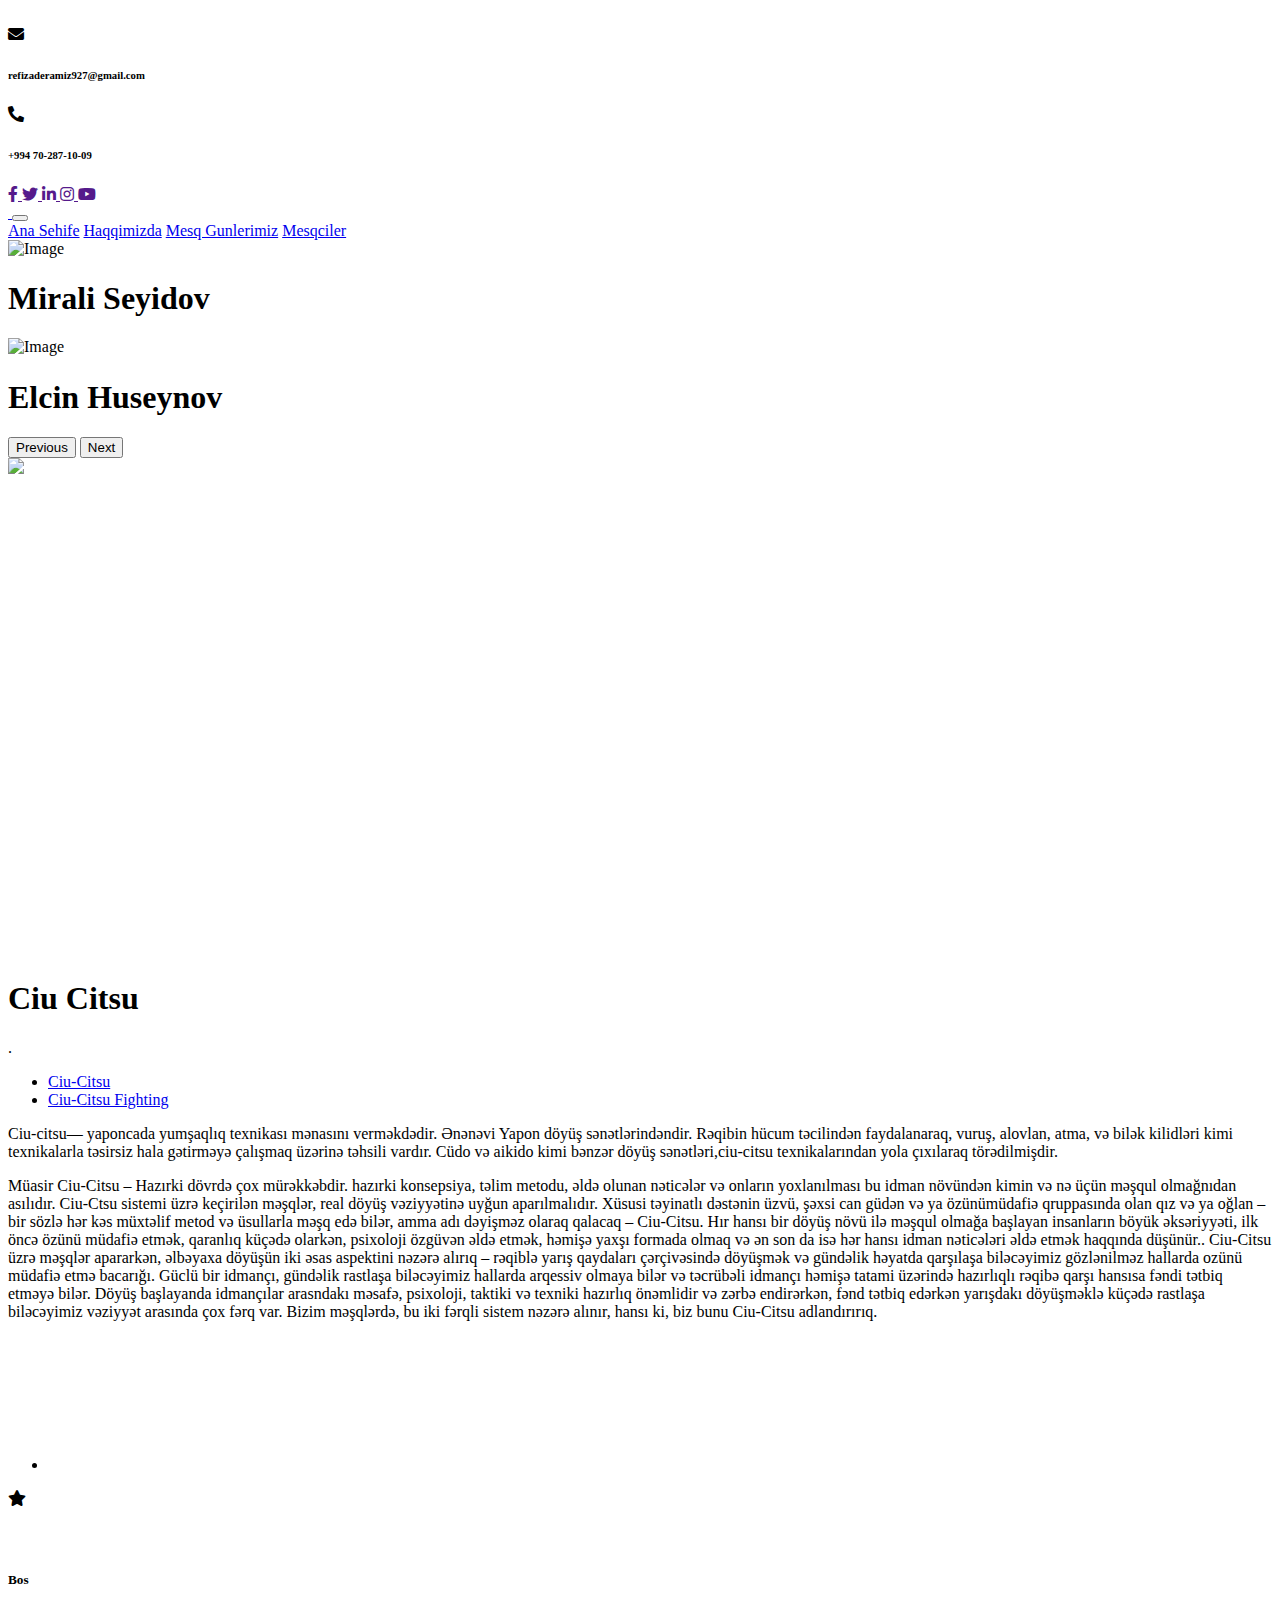
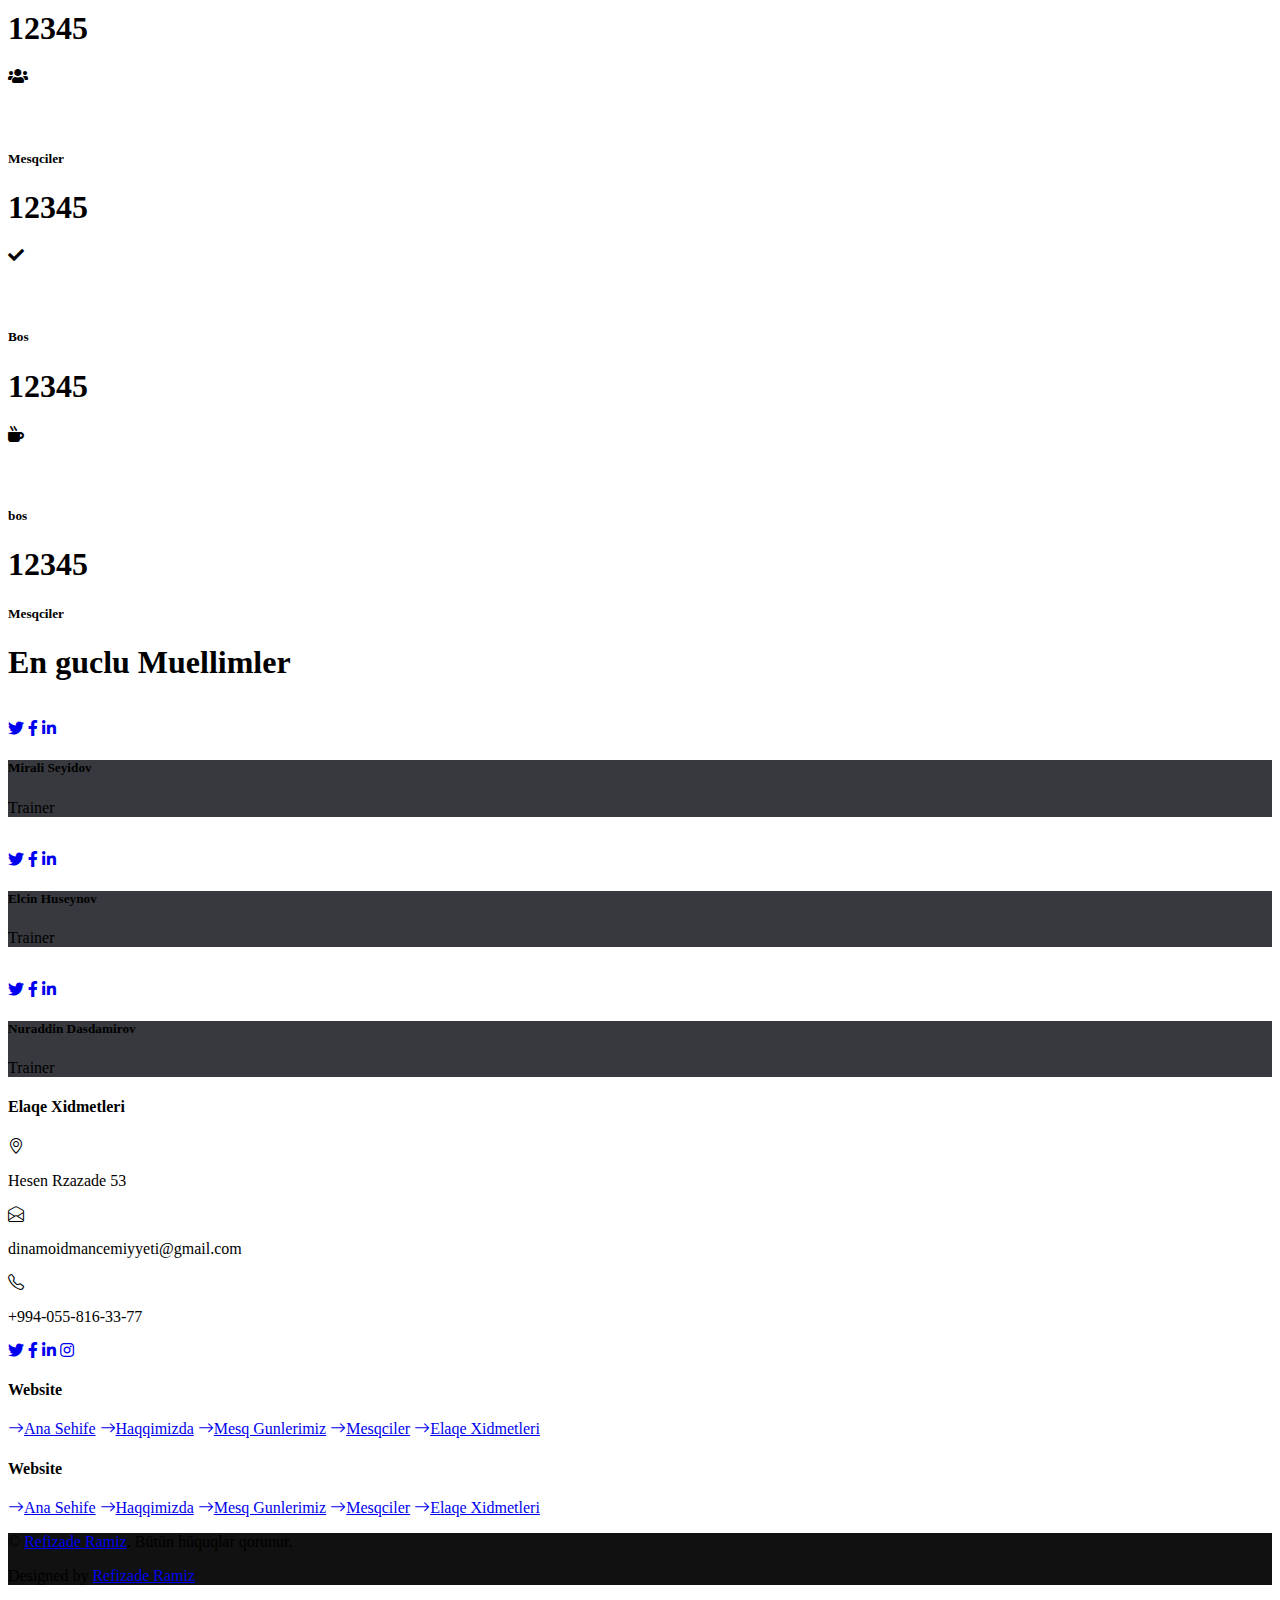
==== index.html @ 53414507 "Create index.html" ====
<!DOCTYPE html>
<html lang="en">

<head>
    <meta charset="utf-8">
    <title>Daxili Isler nazirliyi</title>
    <meta content="width=device-width, initial-scale=1.0" name="viewport">
    <meta content="Free HTML Templates" name="keywords">
    <meta content="Free HTML Templates" name="description">

    <link href="img/favicon.ico" rel="icon">

    <link rel="preconnect" href="https://fonts.gstatic.com">
    <link href="https://fonts.googleapis.com/css2?family=Oswald:wght@400;500;600;700&family=Rubik&display=swap" rel="stylesheet"> 

    <link href="https://cdnjs.cloudflare.com/ajax/libs/font-awesome/5.15.0/css/all.min.css" rel="stylesheet">
    <link href="https://cdn.jsdelivr.net/npm/bootstrap-icons@1.4.1/font/bootstrap-icons.css" rel="stylesheet">
    <link href="lib/flaticon/font/flaticon.css" rel="stylesheet">

    <link href="lib/owlcarousel/assets/owl.carousel.min.css" rel="stylesheet">

    <link href="css/bootstrap.min.css" rel="stylesheet">

    <link href="css/style.css" rel="stylesheet">
</head>

<body>
    <div class="container-fluid bg-dark px-0">
        <div class="row gx-0">
            <div class="col-lg-3 bg-dark d-none d-lg-block">
                <a href="index.html" class="navbar-brand w-100 h-100 m-0 p-0 d-flex align-items-center justify-content-center">
                  <img src="img/Limav-Flat-Gradient-Social-Whatsapp.ico" alt="" class="2">
                </a>
            </div>
            <div class="col-lg-9">
                <div class="row gx-0 bg-secondary d-none d-lg-flex">
                    <div class="col-lg-7 px-5 text-start">
                        <div class="h-100 d-inline-flex align-items-center py-2 me-4">
                            <i class="fa fa-envelope text-primary me-2"></i>
                            <h6 class="mb-0">refizaderamiz927@gmail.com</h6>
                        </div>
                        <div class="h-100 d-inline-flex align-items-center py-2">
                            <i class="fa fa-phone-alt text-primary me-2"></i>
                            <h6 class="mb-0">+994 70-287-10-09</h6>
                        </div>
                    </div>
                    <div class="col-lg-5 px-5 text-end">
                        <div class="d-inline-flex align-items-center py-2">
                            <a class="btn btn-light btn-square rounded-circle me-2" href="">
                                <i class="fab fa-facebook-f"></i>
                            </a>
                            <a class="btn btn-light btn-square rounded-circle me-2" href="">
                                <i class="fab fa-twitter"></i>
                            </a>
                            <a class="btn btn-light btn-square rounded-circle me-2" href="">
                                <i class="fab fa-linkedin-in"></i>
                            </a>
                            <a class="btn btn-light btn-square rounded-circle me-2" href="">
                                <i class="fab fa-instagram"></i>
                            </a>
                            <a class="btn btn-light btn-square rounded-circle" href="">
                                <i class="fab fa-youtube"></i>
                            </a>
                        </div>
                    </div>
                </div>
                <nav class="navbar navbar-expand-lg bg-dark navbar-dark p-3 p-lg-0 px-lg-5">
                    <a href="index.html" class="navbar-brand d-block d-lg-none">
                        <img src="img/Limav-Flat-Gradient-Social-Whatsapp.ico" alt="">
                    </a>
                    <button type="button" class="navbar-toggler" data-bs-toggle="collapse" data-bs-target="#navbarCollapse">
                        <span class="navbar-toggler-icon"></span>
                    </button>
                    <div class="collapse navbar-collapse justify-content-between" id="navbarCollapse">
                        <div class="navbar-nav mr-auto py-0">
                            <a href="index.html" class="nav-item nav-link active">Ana Sehife</a>
                            <a href="about.html" class="nav-item nav-link">Haqqimizda</a>
                            <a href="class.html" class="nav-item nav-link">Mesq Gunlerimiz</a>
                            <a href="team.html" class="nav-item nav-link">Mesqciler</a>
                            <div class="nav-item dropdown">
                            </div>  
                        </div>
                    
                    </div>
                </nav>
            </div>
        </div>
    </div>

    <div class="container-fluid p-0 mb-5">
        <div id="header-carousel" class="carousel slide" data-bs-ride="carousel">
            <div class="carousel-inner">
                <div class="carousel-item active">
                    <img class="w-100" src="img/team-1.jpg" alt="Image">
                    <div class="carousel-caption d-flex flex-column align-items-center justify-content-center">
                        <div class="p-3" style="max-width: 900px;">
                            <h5 class="text-white text-uppercase"></h5>
                            <h1 class="display-2 text-white text-uppercase mb-md-4">Mirali Seyidov</h1>
                        </div>
                    </div>
                </div>
                <div class="carousel-item">
                    <img class="w-100" src="img/team-2.jpg" alt="Image">
                    <div class="carousel-caption d-flex flex-column align-items-center justify-content-center">
                        <div class="p-3" style="max-width: 900px;">
                            <h5 class="text-white text-uppercase"></h5>
                            <h1 class="display-2 text-white text-uppercase mb-md-4">Elcin Huseynov</h1>
                        </div>
                    </div>
                </div>
            </div>
            <button class="carousel-control-prev" type="button" data-bs-target="#header-carousel"
                data-bs-slide="prev">
                <span class="carousel-control-prev-icon" aria-hidden="true"></span>
                <span class="visually-hidden">Previous</span>
            </button>
            <button class="carousel-control-next" type="button" data-bs-target="#header-carousel"
                data-bs-slide="next">
                <span class="carousel-control-next-icon" aria-hidden="true"></span>
                <span class="visually-hidden">Next</span>
            </button>
        </div>
    </div>
    <div class="container-fluid p-5">
        <div class="row gx-5">
            <div class="col-lg-5 mb-5 mb-lg-0" style="min-height: 500px;">
                <div class="position-relative h-100">
                    <img class="position-absolute w-100 h-100 rounded" src="img/about.jpg" style="object-fit: cover;">
                </div>
            </div>
            <div class="col-lg-7">
                <div class="mb-4">
                    <h5 class="text-primary text-uppercase"></h5>
                    <h1 class="display-3 text-uppercase mb-0">Ciu Citsu</h1>
                </div>
                <h4 class="text-body mb-4"></h4>
                <p class="mb-4">.</p>
                <div class="rounded bg-dark p-5">
                    <ul class="nav nav-pills justify-content-between mb-3">
                        <li class="nav-item w-50">
                            <a class="nav-link text-uppercase text-center w-100 active" data-bs-toggle="pill" href="#pills-1">Ciu-Citsu</a>
                        </li>
                        <li class="nav-item w-50">
                                <a class="nav-link text-uppercase text-center w-100" data-bs-toggle="pill" href="#pills-2">Ciu-Citsu Fighting</a>
                        </li>
                    </ul>
                    <div class="tab-content">
                        <div class="tab-pane fade show active" id="pills-1">
                            <p class="text-secondary mb-0">Ciu-citsu— yaponcada yumşaqlıq texnikası mənasını verməkdədir. Ənənəvi Yapon döyüş sənətlərindəndir. Rəqibin hücum təcilindən faydalanaraq, vuruş, alovlan, atma, və bilək kilidləri kimi texnikalarla təsirsiz hala gətirməyə çalışmaq üzərinə təhsili vardır. Cüdo və aikido kimi bənzər döyüş sənətləri,ciu-citsu texnikalarından yola çıxılaraq törədilmişdir.</p>
                        </div>
                        <div class="tab-pane fade" id="pills-2">
                            <p class="text-secondary mb-0">Müasir Ciu-Citsu –  Hazırki dövrdə çox mürəkkəbdir. hazırki konsepsiya, təlim metodu, əldə olunan nəticələr və onların yoxlanılması bu idman növündən kimin və nə üçün məşqul olmağnıdan asılıdır.
                                Ciu-Ctsu sistemi üzrə keçirilən məşqlər, real döyüş vəziyyətinə uyğun aparılmalıdır. Xüsusi təyinatlı dəstənin üzvü, şəxsi can güdən və ya özünümüdafiə qruppasında olan qız və ya oğlan  – bir sözlə hər kəs müxtəlif metod və üsullarla məşq edə bilər, amma adı dəyişməz olaraq qalacaq – Ciu-Citsu.
                                Hır hansı bir döyüş növü ilə məşqul olmağa başlayan insanların böyük əksəriyyəti, ilk öncə özünü müdafiə etmək, qaranlıq küçədə olarkən, psixoloji özgüvən əldə etmək, həmişə yaxşı formada olmaq və ən son da isə hər hansı idman nəticələri əldə etmək haqqında düşünür..
                                Ciu-Citsu üzrə məşqlər apararkən, əlbəyaxa döyüşün iki əsas aspektini nəzərə alırıq – rəqiblə yarış qaydaları çərçivəsində döyüşmək və gündəlik həyatda qarşılaşa biləcəyimiz gözlənilməz hallarda ozünü müdafiə etmə bacarığı. Güclü bir idmançı, gündəlik rastlaşa biləcəyimiz hallarda arqessiv olmaya bilər və təcrübəli idmançı həmişə tatami üzərində hazırlıqlı rəqibə qarşı hansısa fəndi tətbiq etməyə bilər. Döyüş başlayanda idmançılar arasndakı məsafə, psixoloji, taktiki və texniki hazırlıq önəmlidir və zərbə endirərkən, fənd tətbiq edərkən yarışdakı döyüşməklə küçədə rastlaşa biləcəyimiz vəziyyət arasında çox fərq var. Bizim məşqlərdə, bu iki fərqli sistem nəzərə alınır, hansı ki, biz bunu Ciu-Citsu adlandırırıq.</p>
                        </div>
                    </div>
                </div>
            </div>
        </div>
    </div>
    <div class="container-fluid programe position-relative px-5 mt-5" style="margin-bottom: 135px;">
            </div>
            <div class="col-lg-12 col-md-6 text-center">
                <h1 class="text-uppercase text-light mb-4"></h1>
            </div>
        </div>
    </div>


    <div class="container-fluid p-5">
        <div class="mb-5 text-center">
            <h1 class="display-3 text-uppercase mb-0"></h1>
        </div>
        <div class="tab-class text-center">
            <ul class="nav nav-pills d-inline-flex justify-content-center bg-dark text-uppercase rounded-pill mb-5">
                <li class="nav-item">
                           
    </div>
    <div class="container-fluid bg-dark facts p-5 my-5">
        <div class="row gx-5 gy-4 py-5">
            <div class="col-lg-3 col-md-6">
                <div class="d-flex">
                    <div class="bg-primary rounded-circle d-flex align-items-center justify-content-center mb-3" style="width: 60px; height: 60px;">
                        <i class="fa fa-star fs-4 text-white"></i>
                    </div>
                    <div class="ps-4">
                        <h5 class="text-secondary text-uppercase">Bos</h5>
                        <h1 class="display-5 text-white mb-0" data-toggle="counter-up">12345</h1>
                    </div>
                </div>
            </div>
            <div class="col-lg-3 col-md-6">
                <div class="d-flex">
                    <div class="bg-primary rounded-circle d-flex align-items-center justify-content-center mb-3" style="width: 60px; height: 60px;">
                        <i class="fa fa-users fs-4 text-white"></i>
                    </div>
                    <div class="ps-4">
                        <h5 class="text-secondary text-uppercase">Mesqciler</h5>
                        <h1 class="display-5 text-white mb-0" data-toggle="counter-up">12345</h1>
                    </div>
                </div>
            </div>
            <div class="col-lg-3 col-md-6">
                <div class="d-flex">
                    <div class="bg-primary rounded-circle d-flex align-items-center justify-content-center mb-3" style="width: 60px; height: 60px;">
                        <i class="fa fa-check fs-4 text-white"></i>
                    </div>
                    <div class="ps-4">
                        <h5 class="text-secondary text-uppercase">Bos</h5>
                        <h1 class="display-5 text-white mb-0" data-toggle="counter-up">12345</h1>
                    </div>
                </div>
            </div>
            <div class="col-lg-3 col-md-6">
                <div class="d-flex">
                    <div class="bg-primary rounded-circle d-flex align-items-center justify-content-center mb-3" style="width: 60px; height: 60px;">
                        <i class="fa fa-mug-hot fs-4 text-white"></i>
                    </div>
                    <div class="ps-4">
                        <h5 class="text-secondary text-uppercase">bos</h5>
                        <h1 class="display-5 text-white mb-0" data-toggle="counter-up">12345</h1>
                    </div>
                </div>
            </div>
        </div>
    </div>
    <div class="container-fluid p-5">
        <div class="mb-5 text-center">
            <h5 class="text-primary text-uppercase">Mesqciler</h5>
            <h1 class="display-3 text-uppercase mb-0">En guclu Muellimler</h1>
        </div>
        <div class="row g-5">
            <div class="col-lg-4 col-md-6">
                <div class="team-item position-relative">
                    <div class="position-relative overflow-hidden rounded">
                        <img class="img-fluid w-100" src="img/team-1.jpg" alt="">
                        <div class="team-overlay">
                            <div class="d-flex align-items-center justify-content-start">
                                <a class="btn btn-light btn-square rounded-circle mx-1" href="#"><i class="fab fa-twitter"></i></a>
                                <a class="btn btn-light btn-square rounded-circle mx-1" href="#"><i class="fab fa-facebook-f"></i></a>
                                <a class="btn btn-light btn-square rounded-circle mx-1" href="#"><i class="fab fa-linkedin-in"></i></a>
                            </div>
                        </div>
                    </div>
                    <div class="position-absolute start-0 bottom-0 w-100 rounded-bottom text-center p-4" style="background: rgba(34, 36, 41, .9);">
                        <h5 class="text-uppercase text-light">Mirali Seyidov</h5>
                        <p class="text-uppercase text-secondary m-0">Trainer</p>
                    </div>
                </div>
            </div>
            <div class="col-lg-4 col-md-6">
                <div class="team-item position-relative">
                    <div class="position-relative overflow-hidden rounded">
                        <img class="img-fluid w-100" src="img/team-2.jpg" alt="">
                        <div class="team-overlay">
                            <div class="d-flex align-items-center justify-content-start">
                                <a class="btn btn-light btn-square rounded-circle mx-1" href="#"><i class="fab fa-twitter"></i></a>
                                <a class="btn btn-light btn-square rounded-circle mx-1" href="#"><i class="fab fa-facebook-f"></i></a>
                                <a class="btn btn-light btn-square rounded-circle mx-1" href="#"><i class="fab fa-linkedin-in"></i></a>
                            </div>
                        </div>
                    </div>
                    <div class="position-absolute start-0 bottom-0 w-100 rounded-bottom text-center p-4" style="background: rgba(34, 36, 41, .9);">
                        <h5 class="text-uppercase text-light">Elcin Huseynov</h5>
                        <p class="text-uppercase text-secondary m-0">Trainer</p>
                    </div>
                </div>
            </div>
            <div class="col-lg-4 col-md-6">
                <div class="team-item position-relative">
                    <div class="position-relative overflow-hidden rounded">
                        <img class="img-fluid w-100" src="img/team-3.jpg" alt="">
                        <div class="team-overlay">
                            <div class="d-flex align-items-center justify-content-start">
                                <a class="btn btn-light btn-square rounded-circle mx-1" href="#"><i class="fab fa-twitter"></i></a>
                                <a class="btn btn-light btn-square rounded-circle mx-1" href="#"><i class="fab fa-facebook-f"></i></a>
                                <a class="btn btn-light btn-square rounded-circle mx-1" href="#"><i class="fab fa-linkedin-in"></i></a>
                            </div>
                        </div>
                    </div>
                    <div class="position-absolute start-0 bottom-0 w-100 rounded-bottom text-center p-4" style="background: rgba(34, 36, 41, .9);">
                        <h5 class="text-uppercase text-light">Nuraddin Dasdamirov</h5>
                        <p class="text-uppercase text-secondary m-0">Trainer</p>
                    </div>
                </div>
            </div>
        </div>
    </div>
    <div class="container-fluid p-0 my-5">
        <div class="row g-0">
                <div class="mb-5">
            </div>
        </div>
    </div>
    <div class="container-fluid p-5">
    <div class="container-fluid bg-dark text-secondary px-5 mt-5">
        <div class="row gx-5">
            <div class="col-lg-8 col-md-6">
                <div class="row gx-5">
                    <div class="col-lg-4 col-md-12 pt-5 mb-5">
                        <h4 class="text-uppercase text-light mb-4">Elaqe Xidmetleri</h4>
                        <div class="d-flex mb-2">
                            <i class="bi bi-geo-alt text-primary me-2"></i>
                            <p class="mb-0">Hesen Rzazade 53</p>
                        </div>
                        <div class="d-flex mb-2">
                            <i class="bi bi-envelope-open text-primary me-2"></i>
                            <p class="mb-0">dinamoidmancemiyyeti@gmail.com</p>
                        </div>
                        <div class="d-flex mb-2">
                            <i class="bi bi-telephone text-primary me-2"></i>
                            <p class="mb-0">+994-055-816-33-77</p>
                        </div>
                        <div class="d-flex mt-4">
                            <a class="btn btn-primary btn-square rounded-circle me-2" href="#"><i class="fab fa-twitter"></i></a>
                            <a class="btn btn-primary btn-square rounded-circle me-2" href="#"><i class="fab fa-facebook-f"></i></a>
                            <a class="btn btn-primary btn-square rounded-circle me-2" href="#"><i class="fab fa-linkedin-in"></i></a>
                            <a class="btn btn-primary btn-square rounded-circle" href="#"><i class="fab fa-instagram"></i></a>
                        </div>
                    </div>
                    <div class="col-lg-4 col-md-12 pt-0 pt-lg-5 mb-5">
                        <h4 class="text-uppercase text-light mb-4">Website</h4>
                        <div class="d-flex flex-column justify-content-start">
                            <a class="text-secondary mb-2" href="#"><i class="bi bi-arrow-right text-primary me-2"></i>Ana Sehife</a>
                            <a class="text-secondary mb-2" href="#"><i class="bi bi-arrow-right text-primary me-2"></i>Haqqimizda</a>
                            <a class="text-secondary mb-2" href="#"><i class="bi bi-arrow-right text-primary me-2"></i>Mesq Gunlerimiz</a>
                            <a class="text-secondary mb-2" href="#"><i class="bi bi-arrow-right text-primary me-2"></i>Mesqciler</a>
                            <a class="text-secondary" href="#"><i class="bi bi-arrow-right text-primary me-2"></i>Elaqe Xidmetleri</a>
                        </div>
                    </div>
                    <div class="col-lg-4 col-md-12 pt-0 pt-lg-5 mb-5">
                        <h4 class="text-uppercase text-light mb-4">Website</h4>
                        <div class="d-flex flex-column justify-content-start">
                            <a class="text-secondary mb-2" href="#"><i class="bi bi-arrow-right text-primary me-2"></i>Ana Sehife</a>
                            <a class="text-secondary mb-2" href="#"><i class="bi bi-arrow-right text-primary me-2"></i>Haqqimizda</a>
                            <a class="text-secondary mb-2" href="#"><i class="bi bi-arrow-right text-primary me-2"></i>Mesq Gunlerimiz</a>
                            <a class="text-secondary mb-2" href="#"><i class="bi bi-arrow-right text-primary me-2"></i>Mesqciler</a>
                            <a class="text-secondary" href="#"><i class="bi bi-arrow-right text-primary me-2"></i>Elaqe Xidmetleri</a>
                        </div>
                    </div>
                </div>
            </div>
            <div class="col-lg-4 col-md-6">
            </div>
        </div>
    </div>
    <div class="container-fluid py-4 py-lg-0 px-5" style="background: #111111;">
        <div class="row gx-5">
            <div class="col-lg-8">
                <div class="py-lg-4 text-center">
                    <p class="text-secondary mb-0">&copy; <a class="text-light fw-bold" href="#">Refizade Ramiz</a>. Bütün hüquqlar qorunur.</p>
                </div>
            </div>
            <div class="col-lg-4">
                <div class="py-lg-4 text-center credit">
                    <p class="text-light mb-0">Designed by <a class="text-light fw-bold" href="#">Refizade Ramiz</a></p>
                </div>
            </div>
        </div>
    </div>

    <a href="#" class="btn btn-dark py-3 fs-4 back-to-top"><i class="bi bi-arrow-up"></i></a>


    <script src="https://code.jquery.com/jquery-3.4.1.min.js"></script>
    <script src="https://cdn.jsdelivr.net/npm/bootstrap@5.0.0/dist/js/bootstrap.bundle.min.js"></script>
    <script src="lib/easing/easing.min.js"></script>
    <script src="lib/waypoints/waypoints.min.js"></script>
    <script src="lib/counterup/counterup.min.js"></script>
    <script src="lib/owlcarousel/owl.carousel.min.js"></script>

    <script src="js/main.js"></script>
</body>

</html>
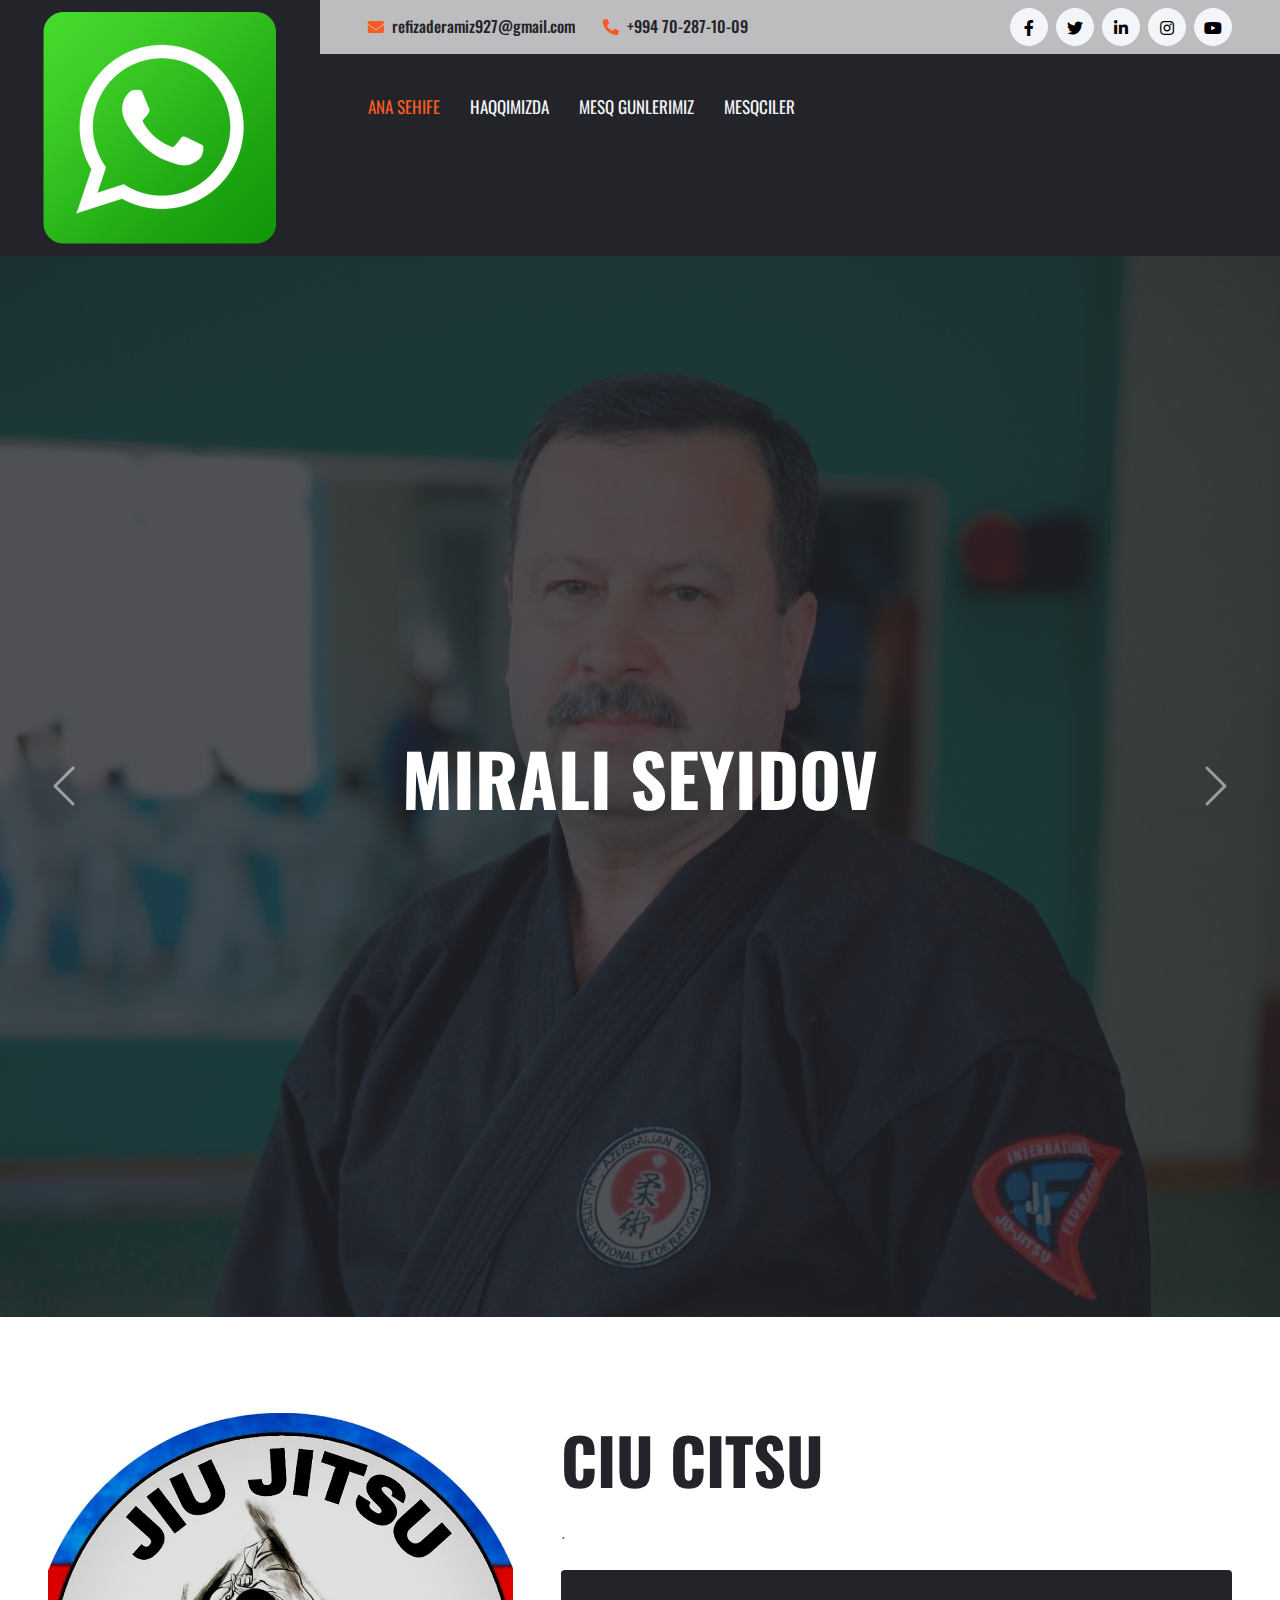
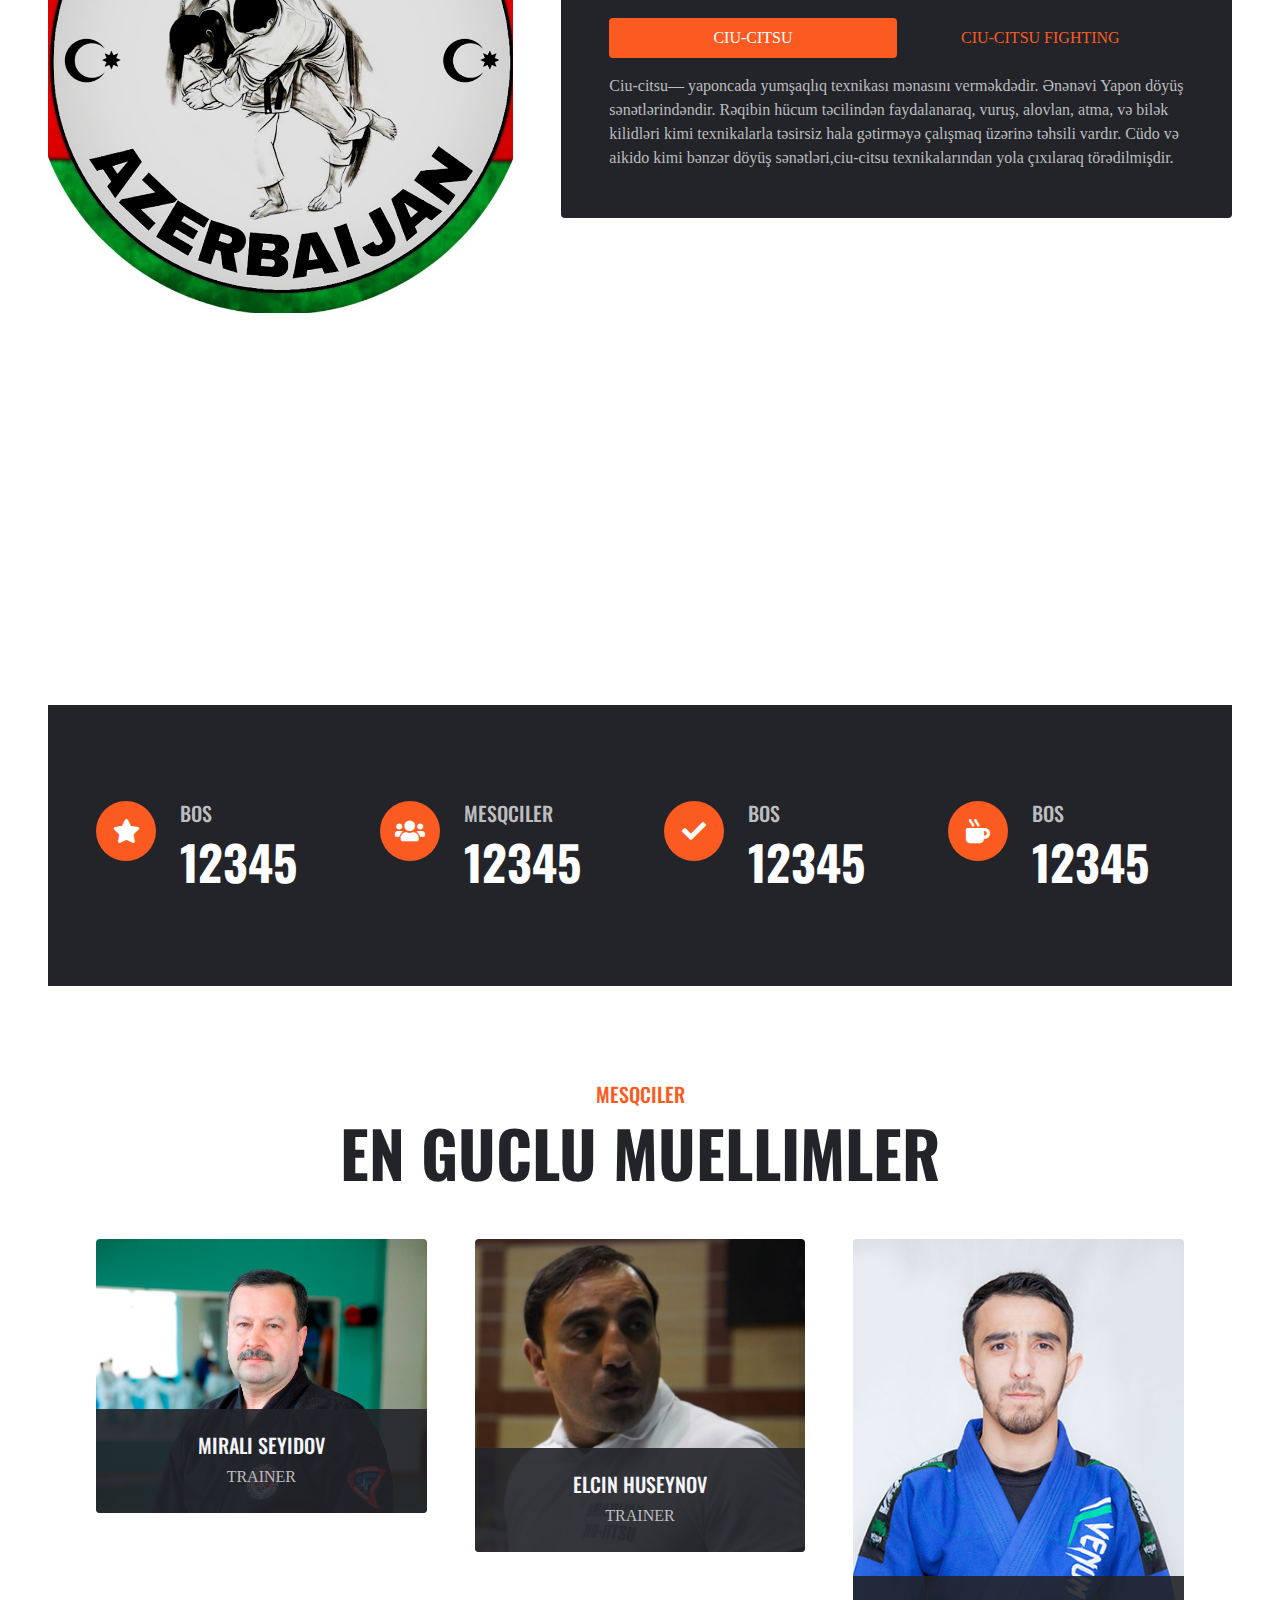
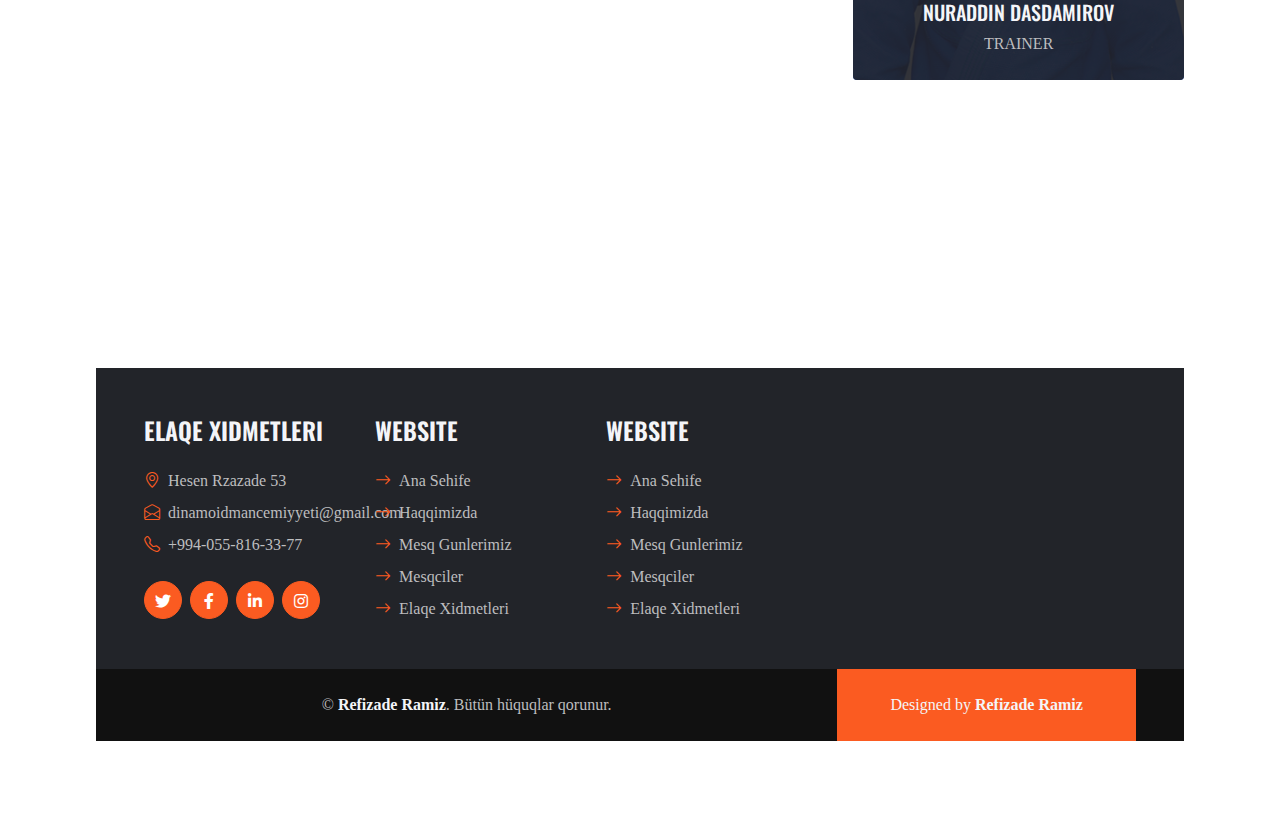
==== commit f002d44a: "dinamo" ====
--- a/index.html
+++ b/index.html
@@ -373,4 +373,4 @@
     <script src="js/main.js"></script>
 </body>
 
-</html>
+</html>--- a/lib/flaticon/font/flaticon.css
+++ b/lib/flaticon/font/flaticon.css
@@ -0,0 +1,42 @@
+	/*
+  	Flaticon icon font: Flaticon
+  	Creation date: 26/10/2020 11:08
+  	*/
+
+@font-face {
+  font-family: "Flaticon";
+  src: url("./Flaticon.eot");
+  src: url("./Flaticon.eot?#iefix") format("embedded-opentype"),
+       url("./Flaticon.woff2") format("woff2"),
+       url("./Flaticon.woff") format("woff"),
+       url("./Flaticon.ttf") format("truetype"),
+       url("./Flaticon.svg#Flaticon") format("svg");
+  font-weight: normal;
+  font-style: normal;
+}
+
+@media screen and (-webkit-min-device-pixel-ratio:0) {
+  @font-face {
+    font-family: "Flaticon";
+    src: url("./Flaticon.svg#Flaticon") format("svg");
+  }
+}
+
+[class^="flaticon-"]:before, [class*=" flaticon-"]:before,
+[class^="flaticon-"]:after, [class*=" flaticon-"]:after {   
+  font-family: Flaticon;
+        font-size: 20px;
+font-style: normal;
+margin-left: 20px;
+}
+
+.flaticon-barbell:before { content: "\f100"; }
+.flaticon-treadmill:before { content: "\f101"; }
+.flaticon-six-pack:before { content: "\f102"; }
+.flaticon-bodybuilding:before { content: "\f103"; }
+.flaticon-medal:before { content: "\f104"; }
+.flaticon-muscular-bodybuilder-with-clock:before { content: "\f105"; }
+.flaticon-trends:before { content: "\f106"; }
+.flaticon-weightlifting:before { content: "\f107"; }
+.flaticon-training:before { content: "\f108"; }
+.flaticon-support:before { content: "\f109"; }--- a/css/style.css
+++ b/css/style.css
@@ -0,0 +1,221 @@
+
+:root {
+    --primary: #FB5B21;
+    --secondary: #BDBDBF;
+    --light: #F4F5F8;
+    --dark: #222429;
+}
+
+[class^="flaticon-"]:before,
+[class*=" flaticon-"]:before,
+[class^="flaticon-"]:after,
+[class*=" flaticon-"]:after {
+    font-size: inherit;
+    margin-left: 0;
+}
+
+h1,
+h2,
+.font-weight-bold {
+    font-weight: 700 !important;
+}
+
+h3,
+h4,
+.font-weight-semi-bold {
+    font-weight: 600 !important;
+}
+
+h5,
+h6,
+.font-weight-medium {
+    font-weight: 500 !important;
+}
+
+.btn {
+    font-family: 'Oswald', sans-serif;
+    text-transform: uppercase;
+    transition: .5s;
+}
+
+.btn-primary {
+    color: #FFFFFF;
+}
+
+.btn-square {
+    width: 38px;
+    height: 38px;
+}
+
+.btn-sm-square {
+    width: 30px;
+    height: 30px;
+}
+
+.btn-lg-square {
+    width: 48px;
+    height: 48px;
+}
+
+.btn-square,
+.btn-sm-square,
+.btn-lg-square {
+    padding-left: 0;
+    padding-right: 0;
+    text-align: center;
+}
+
+.back-to-top {
+    position: fixed;
+    display: none;
+    right: 30px;
+    bottom: 0;
+    border-radius: 0;
+    z-index: 99;
+}
+
+.navbar-dark .navbar-nav .nav-link {
+    font-family: 'Oswald', sans-serif;
+    margin-right: 30px;
+    padding: 40px 0;
+    color: var(--light);
+    font-size: 17px;
+    text-transform: uppercase;
+    outline: none;
+}
+
+.navbar-dark .navbar-nav .nav-link:hover,
+.navbar-dark .navbar-nav .nav-link.active {
+    color: var(--primary);
+}
+
+@media (max-width: 991.98px) {
+    .navbar-dark .navbar-nav .nav-link  {
+        margin-right: 0;
+        padding: 10px 0;
+    }
+}
+
+.carousel-caption {
+    top: 0;
+    left: 0;
+    right: 0;
+    bottom: 0;
+    background: rgba(34, 36, 41, .8);
+    z-index: 1;
+}
+
+@media (max-width: 576px) {
+    .carousel-caption h4 {
+        font-size: 18px;
+        font-weight: 500 !important;
+    }
+
+    .carousel-caption h1 {
+        font-size: 30px;
+        font-weight: 600 !important;
+    }
+}
+
+.carousel-control-prev,
+.carousel-control-next {
+    width: 10%;
+}
+
+.carousel-control-prev-icon,
+.carousel-control-next-icon {
+    width: 3rem;
+    height: 3rem;
+}
+
+.bg-hero {
+    background: linear-gradient(rgba(34, 36, 41, .8), rgba(34, 36, 41, .8)), url(../img/carousel-1.jpg) top center no-repeat;
+    background-size: cover;
+}
+
+.programe::after {
+    position :absolute;
+    content: "";
+    width: 100%;
+    height: calc(100% - 45px);
+    top: 135px;
+    left: 0;
+    background: var(--dark);
+    z-index: -1;
+}
+
+.team-item img {
+    transition: .5s;
+}
+
+.team-item:hover img {
+    transform: scale(1.2);
+}
+
+.team-item .team-overlay {
+    position: absolute;
+    top: 50%;
+    right: 50%;
+    bottom: 50%;
+    left: 50%;
+    display: flex;
+    align-items: center;
+    justify-content: center;
+    background: rgba(34, 36, 41, .9);
+    transition: .5s;
+    opacity: 0;
+}
+
+.team-item:hover .team-overlay {
+    top: 0;
+    right: 0;
+    bottom: 0;
+    left: 0;
+    opacity: 1;
+}
+
+.testimonial-carousel .owl-nav {
+    margin-top: 30px;
+    display: flex;
+    justify-content: start;
+}
+
+.testimonial-carousel .owl-nav .owl-prev,
+.testimonial-carousel .owl-nav .owl-next{
+    position: relative;
+    margin: 0 5px;
+    width: 45px;
+    height: 45px;
+    display: flex;
+    align-items: center;
+    justify-content: center;
+    color: #FFFFFF;
+    background: var(--primary);
+    font-size: 22px;
+    border-radius: 45px;
+    transition: .5s;
+}
+
+.testimonial-carousel .owl-nav .owl-prev:hover,
+.testimonial-carousel .owl-nav .owl-next:hover {
+    color: var(--dark);
+}
+
+.testimonial-carousel .owl-item img {
+    width: 90px;
+    height: 90px;
+}
+
+.blog-item img {
+    transition: .5s;
+}
+
+.blog-item:hover img {
+    transform: scale(1.2);
+}
+
+@media (min-width: 991.98px) {
+    .credit {
+        background: var(--primary);
+    }
+}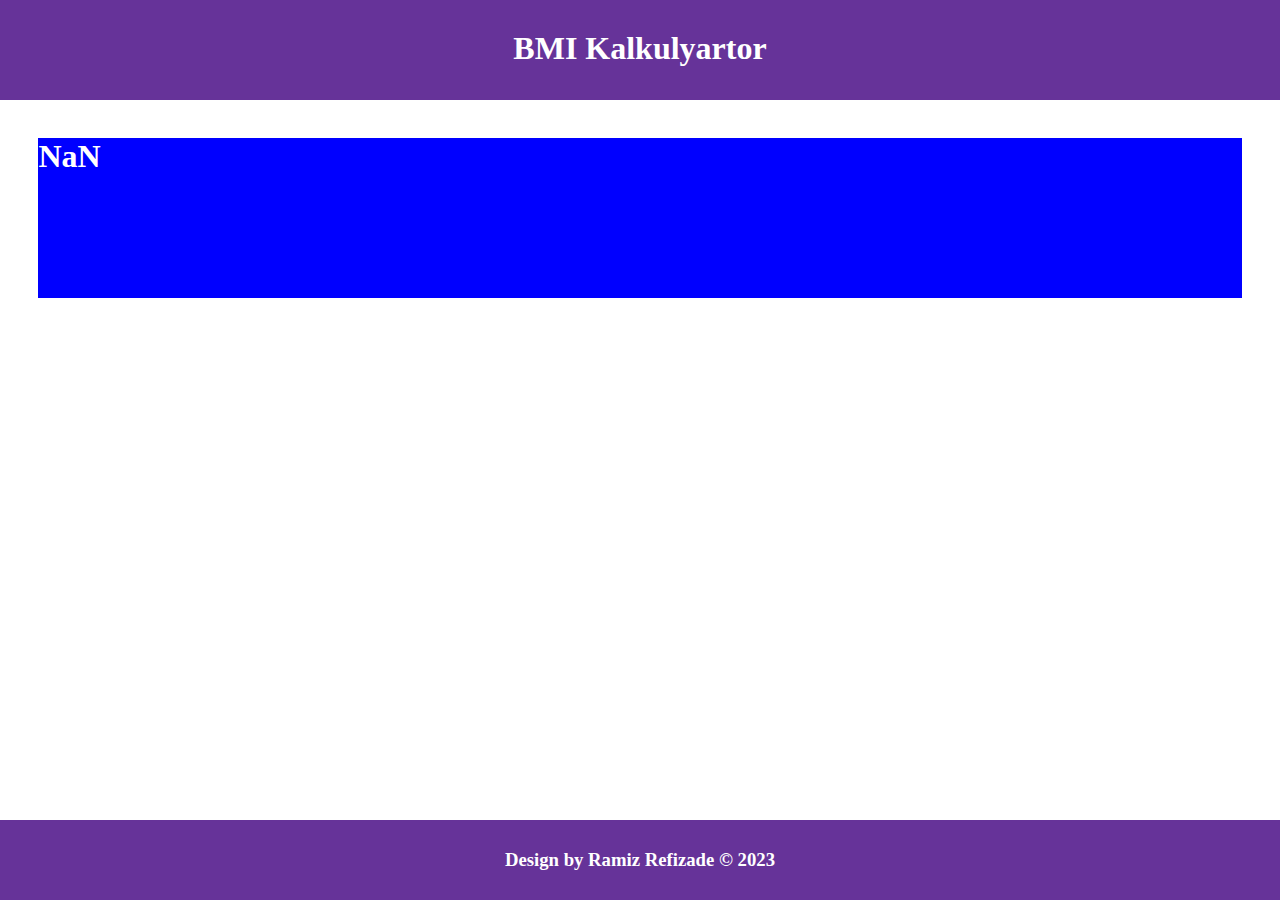
==== commit d3b0b68b: "Update index.html" ====
--- a/index.html
+++ b/index.html
@@ -1,376 +1,94 @@
-<!DOCTYPE html>
-<html lang="en">
-
-<head>
-    <meta charset="utf-8">
-    <title>Daxili Isler nazirliyi</title>
-    <meta content="width=device-width, initial-scale=1.0" name="viewport">
-    <meta content="Free HTML Templates" name="keywords">
-    <meta content="Free HTML Templates" name="description">
-
-    <link href="img/favicon.ico" rel="icon">
-
-    <link rel="preconnect" href="https://fonts.gstatic.com">
-    <link href="https://fonts.googleapis.com/css2?family=Oswald:wght@400;500;600;700&family=Rubik&display=swap" rel="stylesheet"> 
-
-    <link href="https://cdnjs.cloudflare.com/ajax/libs/font-awesome/5.15.0/css/all.min.css" rel="stylesheet">
-    <link href="https://cdn.jsdelivr.net/npm/bootstrap-icons@1.4.1/font/bootstrap-icons.css" rel="stylesheet">
-    <link href="lib/flaticon/font/flaticon.css" rel="stylesheet">
-
-    <link href="lib/owlcarousel/assets/owl.carousel.min.css" rel="stylesheet">
-
-    <link href="css/bootstrap.min.css" rel="stylesheet">
-
-    <link href="css/style.css" rel="stylesheet">
-</head>
-
-<body>
-    <div class="container-fluid bg-dark px-0">
-        <div class="row gx-0">
-            <div class="col-lg-3 bg-dark d-none d-lg-block">
-                <a href="index.html" class="navbar-brand w-100 h-100 m-0 p-0 d-flex align-items-center justify-content-center">
-                  <img src="img/Limav-Flat-Gradient-Social-Whatsapp.ico" alt="" class="2">
-                </a>
-            </div>
-            <div class="col-lg-9">
-                <div class="row gx-0 bg-secondary d-none d-lg-flex">
-                    <div class="col-lg-7 px-5 text-start">
-                        <div class="h-100 d-inline-flex align-items-center py-2 me-4">
-                            <i class="fa fa-envelope text-primary me-2"></i>
-                            <h6 class="mb-0">refizaderamiz927@gmail.com</h6>
-                        </div>
-                        <div class="h-100 d-inline-flex align-items-center py-2">
-                            <i class="fa fa-phone-alt text-primary me-2"></i>
-                            <h6 class="mb-0">+994 70-287-10-09</h6>
-                        </div>
-                    </div>
-                    <div class="col-lg-5 px-5 text-end">
-                        <div class="d-inline-flex align-items-center py-2">
-                            <a class="btn btn-light btn-square rounded-circle me-2" href="">
-                                <i class="fab fa-facebook-f"></i>
-                            </a>
-                            <a class="btn btn-light btn-square rounded-circle me-2" href="">
-                                <i class="fab fa-twitter"></i>
-                            </a>
-                            <a class="btn btn-light btn-square rounded-circle me-2" href="">
-                                <i class="fab fa-linkedin-in"></i>
-                            </a>
-                            <a class="btn btn-light btn-square rounded-circle me-2" href="">
-                                <i class="fab fa-instagram"></i>
-                            </a>
-                            <a class="btn btn-light btn-square rounded-circle" href="">
-                                <i class="fab fa-youtube"></i>
-                            </a>
-                        </div>
-                    </div>
-                </div>
-                <nav class="navbar navbar-expand-lg bg-dark navbar-dark p-3 p-lg-0 px-lg-5">
-                    <a href="index.html" class="navbar-brand d-block d-lg-none">
-                        <img src="img/Limav-Flat-Gradient-Social-Whatsapp.ico" alt="">
-                    </a>
-                    <button type="button" class="navbar-toggler" data-bs-toggle="collapse" data-bs-target="#navbarCollapse">
-                        <span class="navbar-toggler-icon"></span>
-                    </button>
-                    <div class="collapse navbar-collapse justify-content-between" id="navbarCollapse">
-                        <div class="navbar-nav mr-auto py-0">
-                            <a href="index.html" class="nav-item nav-link active">Ana Sehife</a>
-                            <a href="about.html" class="nav-item nav-link">Haqqimizda</a>
-                            <a href="class.html" class="nav-item nav-link">Mesq Gunlerimiz</a>
-                            <a href="team.html" class="nav-item nav-link">Mesqciler</a>
-                            <div class="nav-item dropdown">
-                            </div>  
-                        </div>
-                    
-                    </div>
-                </nav>
-            </div>
-        </div>
-    </div>
-
-    <div class="container-fluid p-0 mb-5">
-        <div id="header-carousel" class="carousel slide" data-bs-ride="carousel">
-            <div class="carousel-inner">
-                <div class="carousel-item active">
-                    <img class="w-100" src="img/team-1.jpg" alt="Image">
-                    <div class="carousel-caption d-flex flex-column align-items-center justify-content-center">
-                        <div class="p-3" style="max-width: 900px;">
-                            <h5 class="text-white text-uppercase"></h5>
-                            <h1 class="display-2 text-white text-uppercase mb-md-4">Mirali Seyidov</h1>
-                        </div>
-                    </div>
-                </div>
-                <div class="carousel-item">
-                    <img class="w-100" src="img/team-2.jpg" alt="Image">
-                    <div class="carousel-caption d-flex flex-column align-items-center justify-content-center">
-                        <div class="p-3" style="max-width: 900px;">
-                            <h5 class="text-white text-uppercase"></h5>
-                            <h1 class="display-2 text-white text-uppercase mb-md-4">Elcin Huseynov</h1>
-                        </div>
-                    </div>
-                </div>
-            </div>
-            <button class="carousel-control-prev" type="button" data-bs-target="#header-carousel"
-                data-bs-slide="prev">
-                <span class="carousel-control-prev-icon" aria-hidden="true"></span>
-                <span class="visually-hidden">Previous</span>
-            </button>
-            <button class="carousel-control-next" type="button" data-bs-target="#header-carousel"
-                data-bs-slide="next">
-                <span class="carousel-control-next-icon" aria-hidden="true"></span>
-                <span class="visually-hidden">Next</span>
-            </button>
-        </div>
-    </div>
-    <div class="container-fluid p-5">
-        <div class="row gx-5">
-            <div class="col-lg-5 mb-5 mb-lg-0" style="min-height: 500px;">
-                <div class="position-relative h-100">
-                    <img class="position-absolute w-100 h-100 rounded" src="img/about.jpg" style="object-fit: cover;">
-                </div>
-            </div>
-            <div class="col-lg-7">
-                <div class="mb-4">
-                    <h5 class="text-primary text-uppercase"></h5>
-                    <h1 class="display-3 text-uppercase mb-0">Ciu Citsu</h1>
-                </div>
-                <h4 class="text-body mb-4"></h4>
-                <p class="mb-4">.</p>
-                <div class="rounded bg-dark p-5">
-                    <ul class="nav nav-pills justify-content-between mb-3">
-                        <li class="nav-item w-50">
-                            <a class="nav-link text-uppercase text-center w-100 active" data-bs-toggle="pill" href="#pills-1">Ciu-Citsu</a>
-                        </li>
-                        <li class="nav-item w-50">
-                                <a class="nav-link text-uppercase text-center w-100" data-bs-toggle="pill" href="#pills-2">Ciu-Citsu Fighting</a>
-                        </li>
-                    </ul>
-                    <div class="tab-content">
-                        <div class="tab-pane fade show active" id="pills-1">
-                            <p class="text-secondary mb-0">Ciu-citsu— yaponcada yumşaqlıq texnikası mənasını verməkdədir. Ənənəvi Yapon döyüş sənətlərindəndir. Rəqibin hücum təcilindən faydalanaraq, vuruş, alovlan, atma, və bilək kilidləri kimi texnikalarla təsirsiz hala gətirməyə çalışmaq üzərinə təhsili vardır. Cüdo və aikido kimi bənzər döyüş sənətləri,ciu-citsu texnikalarından yola çıxılaraq törədilmişdir.</p>
-                        </div>
-                        <div class="tab-pane fade" id="pills-2">
-                            <p class="text-secondary mb-0">Müasir Ciu-Citsu –  Hazırki dövrdə çox mürəkkəbdir. hazırki konsepsiya, təlim metodu, əldə olunan nəticələr və onların yoxlanılması bu idman növündən kimin və nə üçün məşqul olmağnıdan asılıdır.
-                                Ciu-Ctsu sistemi üzrə keçirilən məşqlər, real döyüş vəziyyətinə uyğun aparılmalıdır. Xüsusi təyinatlı dəstənin üzvü, şəxsi can güdən və ya özünümüdafiə qruppasında olan qız və ya oğlan  – bir sözlə hər kəs müxtəlif metod və üsullarla məşq edə bilər, amma adı dəyişməz olaraq qalacaq – Ciu-Citsu.
-                                Hır hansı bir döyüş növü ilə məşqul olmağa başlayan insanların böyük əksəriyyəti, ilk öncə özünü müdafiə etmək, qaranlıq küçədə olarkən, psixoloji özgüvən əldə etmək, həmişə yaxşı formada olmaq və ən son da isə hər hansı idman nəticələri əldə etmək haqqında düşünür..
-                                Ciu-Citsu üzrə məşqlər apararkən, əlbəyaxa döyüşün iki əsas aspektini nəzərə alırıq – rəqiblə yarış qaydaları çərçivəsində döyüşmək və gündəlik həyatda qarşılaşa biləcəyimiz gözlənilməz hallarda ozünü müdafiə etmə bacarığı. Güclü bir idmançı, gündəlik rastlaşa biləcəyimiz hallarda arqessiv olmaya bilər və təcrübəli idmançı həmişə tatami üzərində hazırlıqlı rəqibə qarşı hansısa fəndi tətbiq etməyə bilər. Döyüş başlayanda idmançılar arasndakı məsafə, psixoloji, taktiki və texniki hazırlıq önəmlidir və zərbə endirərkən, fənd tətbiq edərkən yarışdakı döyüşməklə küçədə rastlaşa biləcəyimiz vəziyyət arasında çox fərq var. Bizim məşqlərdə, bu iki fərqli sistem nəzərə alınır, hansı ki, biz bunu Ciu-Citsu adlandırırıq.</p>
-                        </div>
-                    </div>
-                </div>
-            </div>
-        </div>
-    </div>
-    <div class="container-fluid programe position-relative px-5 mt-5" style="margin-bottom: 135px;">
-            </div>
-            <div class="col-lg-12 col-md-6 text-center">
-                <h1 class="text-uppercase text-light mb-4"></h1>
-            </div>
-        </div>
-    </div>
-
-
-    <div class="container-fluid p-5">
-        <div class="mb-5 text-center">
-            <h1 class="display-3 text-uppercase mb-0"></h1>
-        </div>
-        <div class="tab-class text-center">
-            <ul class="nav nav-pills d-inline-flex justify-content-center bg-dark text-uppercase rounded-pill mb-5">
-                <li class="nav-item">
-                           
-    </div>
-    <div class="container-fluid bg-dark facts p-5 my-5">
-        <div class="row gx-5 gy-4 py-5">
-            <div class="col-lg-3 col-md-6">
-                <div class="d-flex">
-                    <div class="bg-primary rounded-circle d-flex align-items-center justify-content-center mb-3" style="width: 60px; height: 60px;">
-                        <i class="fa fa-star fs-4 text-white"></i>
-                    </div>
-                    <div class="ps-4">
-                        <h5 class="text-secondary text-uppercase">Bos</h5>
-                        <h1 class="display-5 text-white mb-0" data-toggle="counter-up">12345</h1>
-                    </div>
-                </div>
-            </div>
-            <div class="col-lg-3 col-md-6">
-                <div class="d-flex">
-                    <div class="bg-primary rounded-circle d-flex align-items-center justify-content-center mb-3" style="width: 60px; height: 60px;">
-                        <i class="fa fa-users fs-4 text-white"></i>
-                    </div>
-                    <div class="ps-4">
-                        <h5 class="text-secondary text-uppercase">Mesqciler</h5>
-                        <h1 class="display-5 text-white mb-0" data-toggle="counter-up">12345</h1>
-                    </div>
-                </div>
-            </div>
-            <div class="col-lg-3 col-md-6">
-                <div class="d-flex">
-                    <div class="bg-primary rounded-circle d-flex align-items-center justify-content-center mb-3" style="width: 60px; height: 60px;">
-                        <i class="fa fa-check fs-4 text-white"></i>
-                    </div>
-                    <div class="ps-4">
-                        <h5 class="text-secondary text-uppercase">Bos</h5>
-                        <h1 class="display-5 text-white mb-0" data-toggle="counter-up">12345</h1>
-                    </div>
-                </div>
-            </div>
-            <div class="col-lg-3 col-md-6">
-                <div class="d-flex">
-                    <div class="bg-primary rounded-circle d-flex align-items-center justify-content-center mb-3" style="width: 60px; height: 60px;">
-                        <i class="fa fa-mug-hot fs-4 text-white"></i>
-                    </div>
-                    <div class="ps-4">
-                        <h5 class="text-secondary text-uppercase">bos</h5>
-                        <h1 class="display-5 text-white mb-0" data-toggle="counter-up">12345</h1>
-                    </div>
-                </div>
-            </div>
-        </div>
-    </div>
-    <div class="container-fluid p-5">
-        <div class="mb-5 text-center">
-            <h5 class="text-primary text-uppercase">Mesqciler</h5>
-            <h1 class="display-3 text-uppercase mb-0">En guclu Muellimler</h1>
-        </div>
-        <div class="row g-5">
-            <div class="col-lg-4 col-md-6">
-                <div class="team-item position-relative">
-                    <div class="position-relative overflow-hidden rounded">
-                        <img class="img-fluid w-100" src="img/team-1.jpg" alt="">
-                        <div class="team-overlay">
-                            <div class="d-flex align-items-center justify-content-start">
-                                <a class="btn btn-light btn-square rounded-circle mx-1" href="#"><i class="fab fa-twitter"></i></a>
-                                <a class="btn btn-light btn-square rounded-circle mx-1" href="#"><i class="fab fa-facebook-f"></i></a>
-                                <a class="btn btn-light btn-square rounded-circle mx-1" href="#"><i class="fab fa-linkedin-in"></i></a>
-                            </div>
-                        </div>
-                    </div>
-                    <div class="position-absolute start-0 bottom-0 w-100 rounded-bottom text-center p-4" style="background: rgba(34, 36, 41, .9);">
-                        <h5 class="text-uppercase text-light">Mirali Seyidov</h5>
-                        <p class="text-uppercase text-secondary m-0">Trainer</p>
-                    </div>
-                </div>
-            </div>
-            <div class="col-lg-4 col-md-6">
-                <div class="team-item position-relative">
-                    <div class="position-relative overflow-hidden rounded">
-                        <img class="img-fluid w-100" src="img/team-2.jpg" alt="">
-                        <div class="team-overlay">
-                            <div class="d-flex align-items-center justify-content-start">
-                                <a class="btn btn-light btn-square rounded-circle mx-1" href="#"><i class="fab fa-twitter"></i></a>
-                                <a class="btn btn-light btn-square rounded-circle mx-1" href="#"><i class="fab fa-facebook-f"></i></a>
-                                <a class="btn btn-light btn-square rounded-circle mx-1" href="#"><i class="fab fa-linkedin-in"></i></a>
-                            </div>
-                        </div>
-                    </div>
-                    <div class="position-absolute start-0 bottom-0 w-100 rounded-bottom text-center p-4" style="background: rgba(34, 36, 41, .9);">
-                        <h5 class="text-uppercase text-light">Elcin Huseynov</h5>
-                        <p class="text-uppercase text-secondary m-0">Trainer</p>
-                    </div>
-                </div>
-            </div>
-            <div class="col-lg-4 col-md-6">
-                <div class="team-item position-relative">
-                    <div class="position-relative overflow-hidden rounded">
-                        <img class="img-fluid w-100" src="img/team-3.jpg" alt="">
-                        <div class="team-overlay">
-                            <div class="d-flex align-items-center justify-content-start">
-                                <a class="btn btn-light btn-square rounded-circle mx-1" href="#"><i class="fab fa-twitter"></i></a>
-                                <a class="btn btn-light btn-square rounded-circle mx-1" href="#"><i class="fab fa-facebook-f"></i></a>
-                                <a class="btn btn-light btn-square rounded-circle mx-1" href="#"><i class="fab fa-linkedin-in"></i></a>
-                            </div>
-                        </div>
-                    </div>
-                    <div class="position-absolute start-0 bottom-0 w-100 rounded-bottom text-center p-4" style="background: rgba(34, 36, 41, .9);">
-                        <h5 class="text-uppercase text-light">Nuraddin Dasdamirov</h5>
-                        <p class="text-uppercase text-secondary m-0">Trainer</p>
-                    </div>
-                </div>
-            </div>
-        </div>
-    </div>
-    <div class="container-fluid p-0 my-5">
-        <div class="row g-0">
-                <div class="mb-5">
-            </div>
-        </div>
-    </div>
-    <div class="container-fluid p-5">
-    <div class="container-fluid bg-dark text-secondary px-5 mt-5">
-        <div class="row gx-5">
-            <div class="col-lg-8 col-md-6">
-                <div class="row gx-5">
-                    <div class="col-lg-4 col-md-12 pt-5 mb-5">
-                        <h4 class="text-uppercase text-light mb-4">Elaqe Xidmetleri</h4>
-                        <div class="d-flex mb-2">
-                            <i class="bi bi-geo-alt text-primary me-2"></i>
-                            <p class="mb-0">Hesen Rzazade 53</p>
-                        </div>
-                        <div class="d-flex mb-2">
-                            <i class="bi bi-envelope-open text-primary me-2"></i>
-                            <p class="mb-0">dinamoidmancemiyyeti@gmail.com</p>
-                        </div>
-                        <div class="d-flex mb-2">
-                            <i class="bi bi-telephone text-primary me-2"></i>
-                            <p class="mb-0">+994-055-816-33-77</p>
-                        </div>
-                        <div class="d-flex mt-4">
-                            <a class="btn btn-primary btn-square rounded-circle me-2" href="#"><i class="fab fa-twitter"></i></a>
-                            <a class="btn btn-primary btn-square rounded-circle me-2" href="#"><i class="fab fa-facebook-f"></i></a>
-                            <a class="btn btn-primary btn-square rounded-circle me-2" href="#"><i class="fab fa-linkedin-in"></i></a>
-                            <a class="btn btn-primary btn-square rounded-circle" href="#"><i class="fab fa-instagram"></i></a>
-                        </div>
-                    </div>
-                    <div class="col-lg-4 col-md-12 pt-0 pt-lg-5 mb-5">
-                        <h4 class="text-uppercase text-light mb-4">Website</h4>
-                        <div class="d-flex flex-column justify-content-start">
-                            <a class="text-secondary mb-2" href="#"><i class="bi bi-arrow-right text-primary me-2"></i>Ana Sehife</a>
-                            <a class="text-secondary mb-2" href="#"><i class="bi bi-arrow-right text-primary me-2"></i>Haqqimizda</a>
-                            <a class="text-secondary mb-2" href="#"><i class="bi bi-arrow-right text-primary me-2"></i>Mesq Gunlerimiz</a>
-                            <a class="text-secondary mb-2" href="#"><i class="bi bi-arrow-right text-primary me-2"></i>Mesqciler</a>
-                            <a class="text-secondary" href="#"><i class="bi bi-arrow-right text-primary me-2"></i>Elaqe Xidmetleri</a>
-                        </div>
-                    </div>
-                    <div class="col-lg-4 col-md-12 pt-0 pt-lg-5 mb-5">
-                        <h4 class="text-uppercase text-light mb-4">Website</h4>
-                        <div class="d-flex flex-column justify-content-start">
-                            <a class="text-secondary mb-2" href="#"><i class="bi bi-arrow-right text-primary me-2"></i>Ana Sehife</a>
-                            <a class="text-secondary mb-2" href="#"><i class="bi bi-arrow-right text-primary me-2"></i>Haqqimizda</a>
-                            <a class="text-secondary mb-2" href="#"><i class="bi bi-arrow-right text-primary me-2"></i>Mesq Gunlerimiz</a>
-                            <a class="text-secondary mb-2" href="#"><i class="bi bi-arrow-right text-primary me-2"></i>Mesqciler</a>
-                            <a class="text-secondary" href="#"><i class="bi bi-arrow-right text-primary me-2"></i>Elaqe Xidmetleri</a>
-                        </div>
-                    </div>
-                </div>
-            </div>
-            <div class="col-lg-4 col-md-6">
-            </div>
-        </div>
-    </div>
-    <div class="container-fluid py-4 py-lg-0 px-5" style="background: #111111;">
-        <div class="row gx-5">
-            <div class="col-lg-8">
-                <div class="py-lg-4 text-center">
-                    <p class="text-secondary mb-0">&copy; <a class="text-light fw-bold" href="#">Refizade Ramiz</a>. Bütün hüquqlar qorunur.</p>
-                </div>
-            </div>
-            <div class="col-lg-4">
-                <div class="py-lg-4 text-center credit">
-                    <p class="text-light mb-0">Designed by <a class="text-light fw-bold" href="#">Refizade Ramiz</a></p>
-                </div>
-            </div>
-        </div>
-    </div>
-
-    <a href="#" class="btn btn-dark py-3 fs-4 back-to-top"><i class="bi bi-arrow-up"></i></a>
-
-
-    <script src="https://code.jquery.com/jquery-3.4.1.min.js"></script>
-    <script src="https://cdn.jsdelivr.net/npm/bootstrap@5.0.0/dist/js/bootstrap.bundle.min.js"></script>
-    <script src="lib/easing/easing.min.js"></script>
-    <script src="lib/waypoints/waypoints.min.js"></script>
-    <script src="lib/counterup/counterup.min.js"></script>
-    <script src="lib/owlcarousel/owl.carousel.min.js"></script>
-
-    <script src="js/main.js"></script>
-</body>
-
-</html>+<!DOCTYPE html>
+<html lang="en">
+<head>
+    <meta charset="UTF-8">
+    <meta http-equiv="X-UA-Compatible" content="IE=edge">
+    <meta name="viewport" content="width=device-width, initial-scale=1.0">
+    <title>Bmi Kalkuliyator</title>
+    <style>
+        * {
+            margin: 0;
+            padding: 0;
+        }
+        .container {
+            width: 100%;
+            height: 100%;
+            display: flex;
+            flex-wrap: wrap;
+        }
+        header {
+            width: 100%;
+            height: 100px;
+            background-color: rebeccapurple;
+            color: white;
+            text-align: center;
+        }
+        header h1 {
+            padding-top: 30px;
+        }
+        .netce {
+            width: 100%;
+            height: 160px;
+            background-color: blue;
+            margin: 3%;
+            justify-content: center;
+        }
+        .netce h1 {
+            color: white;
+        }
+        footer {
+            display: flex;
+            width: 100%;
+            height: 80px;
+            align-items: center;
+            justify-content: center;
+            background-color: rebeccapurple;
+            color: white;
+            position: fixed;
+            bottom: 0;
+        }
+    </style>
+</head>
+<body>
+    <div class="container">
+        <header>
+            <h1>BMI Kalkulyartor</h1>
+        </header>
+
+        <div class="netce">
+            <h1 id="else"></h1>
+        </div>
+        <footer>
+            <h3>Design by Ramiz Refizade &copy; 2023</h3>
+        </footer>
+    </div>
+
+    
+    <script>
+
+        let boy = prompt('Boyunuz Neçədir ?');
+        let kq = prompt('Neçə kiloqramsınız ?');
+        let bmi = (kq / (boy * boy)*10000);
+        
+        if (bmi < 18) {
+            bmi = 'Siz, çəki azlığından əziyyət çəkirsiniz.';
+        } else if (bmi < 20) {
+            bmi = 'Sizin, çəkiniz azdır. Lakin sağlamlıq üçün zərərli deyil.';
+        } else if (bmi < 26) {
+            bmi = 'Sizin, çəkiniz normaldır. Təbriklər !!!';
+        } else if (bmi < 28) {
+            bmi = 'Sizin artıq çəkiniz var.';
+        } else if (bmi < 31) {
+            bmi = 'Siz, 1-ci dərəcəli artıq çəkidən əziyyət çəkirsiniz.';
+        } else if (bmi < 36) {
+            bmi = 'Siz, 2-ci dərəcəli artıq çəkidən əziyyət çəkirsiniz.';
+        } else if (bmi < 41) {
+            bmi = 'Siz, 3-cü dərəcəli artıq çəkidən əziyyət çəkirsiniz.';
+        } else if (bmi > 41) {
+            bmi = 'Siz, 4-cü dərəcəli artıq çəkidən əziyyət çəkirsiniz.';
+        }
+
+        document.getElementById('else').innerHTML = bmi;
+    </script>
+</body>
+</html>
